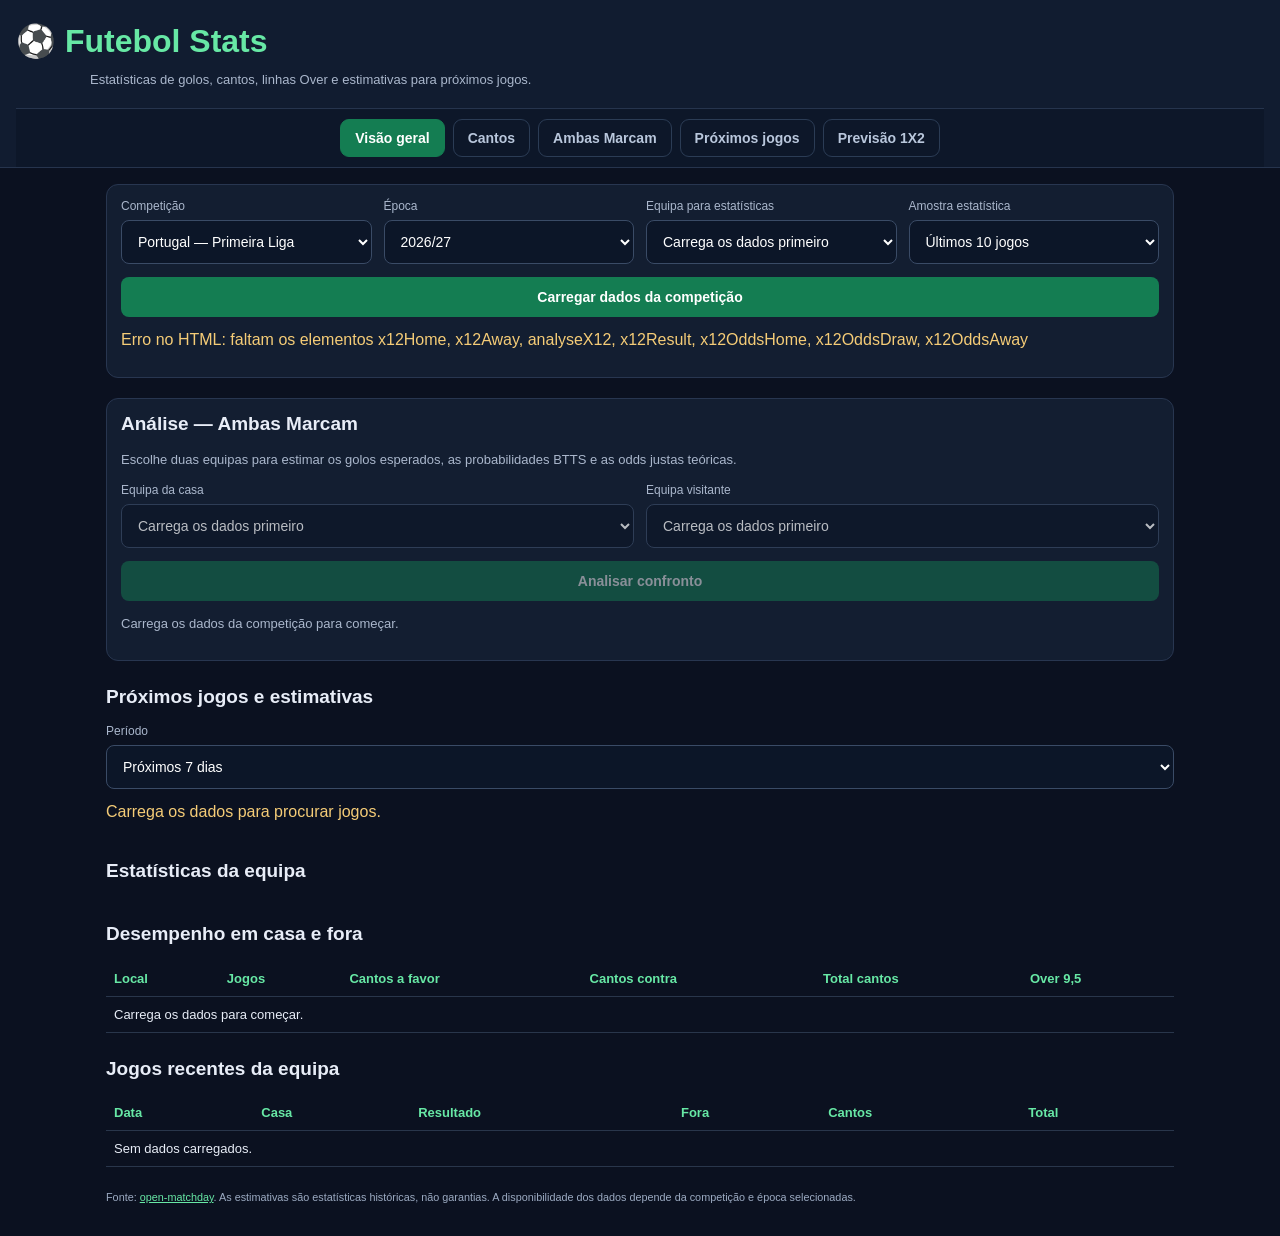
==== index.html @ ecaf5165 "Adicionar Previsão 1X2 à navegação" ====
<!DOCTYPE html>
<html lang="pt">
<head>
<meta charset="UTF-8">
<meta name="viewport" content="width=device-width, initial-scale=1">
<title>Futebol Stats</title>
<link rel="stylesheet" href="styles.css">
</head>
<body class="page-home">
<header>
  <h1>⚽ Futebol Stats</h1>
  <p>Estatísticas de golos, cantos, linhas Over e estimativas para próximos jogos.</p>

<nav class="topnav" aria-label="Navegação principal">
  <a href="index.html" data-page="home">Visão geral</a>
  <a href="cantos.html" data-page="cantos">Cantos</a>
  <a href="btts.html" data-page="btts">Ambas Marcam</a>
  <a href="jogos.html" data-page="jogos">Próximos jogos</a>
  <a href="previsao-1x2.html" data-page="1x2">Previsão 1X2</a>
</nav>
</header>

<main>
<section class="panel" id="filters">
  <div class="controls">
    <div><label for="league">Competição</label>
      <select id="league">
        <option value="POR_1_primeira-liga">Portugal — Primeira Liga</option>
        <option value="ENG_1_premier-league">Inglaterra — Premier League</option>
        <option value="ESP_1_la-liga">Espanha — La Liga</option>
        <option value="ITA_1_serie-a">Itália — Serie A</option>
        <option value="GER_1_bundesliga">Alemanha — Bundesliga</option>
        <option value="FRA_1_ligue-1">França — Ligue 1</option>
        <option value="NED_1_eredivisie">Países Baixos — Eredivisie</option>
        <option value="BRA_1_serie-a">Brasil — Brasileirão</option>
        <option value="UEFA_1_champions-league">Liga dos Campeões</option>
        <option value="BEL_1_pro-league">Bélgica — Pro League</option>
        <option value="TUR_1_super-lig">Turquia — Süper Lig</option>
        <option value="ENG_2_championship">Inglaterra — Championship</option>
        <option value="USA_1_mls">Estados Unidos — MLS</option>
      </select>
    </div>
    <div><label for="season">Época</label>
      
<select id="season">
  <option value="2627" selected>2026/27</option>
  <option value="2526">2025/26</option>
  <option value="2425">2024/25</option>
  <option value="2324">2023/24</option>
</select>

    </div>
    <div><label for="team">Equipa para estatísticas</label>
      <select id="team"><option value="">Carrega os dados primeiro</option></select>
    </div>
    <div><label for="period">Amostra estatística</label>
      <select id="period">
        <option value="5">Últimos 5 jogos</option>
        <option value="10" selected>Últimos 10 jogos</option>
        <option value="all">Todos os jogos</option>
      </select>
    </div>
  </div>
  <p><button id="load">Carregar dados da competição</button></p>
  <div id="status" role="status">Seleciona a competição e carrega os dados.</div>
</section>

<section class="panel" id="btts-section">
  <h2 style="margin-top:0">Análise — Ambas Marcam</h2>
  <p>Escolhe duas equipas para estimar os golos esperados, as probabilidades BTTS e as odds justas teóricas.</p>
  <div class="controls">
    <div>
      <label for="bttsHome">Equipa da casa</label>
      <select id="bttsHome" disabled><option value="">Carrega os dados primeiro</option></select>
    </div>
    <div>
      <label for="bttsAway">Equipa visitante</label>
      <select id="bttsAway" disabled><option value="">Carrega os dados primeiro</option></select>
    </div>
  </div>
  <p><button id="analyseBtts" disabled>Analisar confronto</button></p>
  <div id="bttsResult" aria-live="polite">
    <p>Carrega os dados da competição para começar.</p>
  </div>
</section>

<section id="fixtures-section">
  <h2>Próximos jogos e estimativas</h2>
  <div class="controls">
    <div><label for="fixtureFilter">Período</label>
      <select id="fixtureFilter">
        <option value="7" selected>Próximos 7 dias</option>
        <option value="14">Próximos 14 dias</option>
        <option value="30">Próximos 30 dias</option>
        <option value="all">Todos os jogos disponíveis</option>
      </select>
    </div>
  </div>
  <div id="fixtureStatus" role="status">Carrega os dados para procurar jogos.</div>
  <div id="fixtures" class="matchlist"></div>
</section>

<section id="stats-section">
  <h2 id="teamTitle">Estatísticas da equipa</h2>
  <div class="stats" id="stats"></div>
</section>

<section id="venue-section">
  <h2>Desempenho em casa e fora</h2>
  <div class="tablewrap"><table>
    <thead><tr><th>Local</th><th>Jogos</th><th>Cantos a favor</th><th>Cantos contra</th><th>Total cantos</th><th>Over 9,5</th></tr></thead>
    <tbody id="venueStats"><tr><td colspan="6">Carrega os dados para começar.</td></tr></tbody>
  </table></div>
</section>

<section id="recent-section">
  <h2>Jogos recentes da equipa</h2>
  <div class="tablewrap"><table>
    <thead><tr><th>Data</th><th>Casa</th><th>Resultado</th><th>Fora</th><th>Cantos</th><th>Total</th></tr></thead>
    <tbody id="recent"><tr><td colspan="6">Sem dados carregados.</td></tr></tbody>
  </table></div>
</section>

<p><small>Fonte: <a href="https://github.com/oladeeayo/open-matchday" target="_blank" rel="noopener">open-matchday</a>. As estimativas são estatísticas históricas, não garantias. A disponibilidade dos dados depende da competição e época selecionadas.</small></p>
</main>

<script src="app.js" defer></script>
</body>
</html>
---- styles.css ----
:root{color-scheme:dark}
*{box-sizing:border-box}
body{margin:0;background:#0b1120;color:#e8edf7;font-family:Arial,sans-serif}
header{padding:22px 16px;background:#111c30;border-bottom:1px solid #26344d}
h1{margin:0;color:#67e8a5}
h2{font-size:19px;margin-top:25px}
h3{font-size:16px;color:#67e8a5}
p,.muted{color:#aab7cc;font-size:13px;line-height:1.5}
main{max-width:1100px;margin:auto;padding:16px}
.panel,.stat,.matchcard{background:#131e31;border:1px solid #283650;border-radius:12px;padding:14px}
.controls,.stats{display:grid;grid-template-columns:repeat(auto-fit,minmax(145px,1fr));gap:12px}
label{display:block;font-size:12px;color:#aab7cc;margin-bottom:7px}
select,button{width:100%;padding:12px;border-radius:8px;border:1px solid #3a4b66;background:#0c1628;color:white;font-size:14px}
button{background:#147d52;border:0;font-weight:bold;cursor:pointer}
button:disabled{opacity:.5;cursor:not-allowed}
.stat strong{display:block;font-size:23px;margin-top:8px;color:#67e8a5;overflow-wrap:anywhere}
.stat span{font-size:12px;color:#aab7cc}
.tablewrap{overflow-x:auto}
table{width:100%;border-collapse:collapse;font-size:13px}
th,td{text-align:left;padding:10px 8px;border-bottom:1px solid #29364b;white-space:nowrap}
th{color:#67e8a5}
#status,#fixtureStatus{margin:14px 0;color:#f5cc77}
section{margin-bottom:20px}
.matchlist{display:grid;grid-template-columns:repeat(auto-fit,minmax(270px,1fr));gap:12px}
.matchcard h3{margin-top:0}
.teams{font-size:16px;font-weight:bold;line-height:1.7;margin:12px 0}
.predgrid{display:grid;grid-template-columns:repeat(2,minmax(0,1fr));gap:8px}
.pred{background:#0c1628;border-radius:8px;padding:10px;min-width:0}
.pred span{display:block;font-size:12px;color:#aab7cc}
.pred strong{display:block;font-size:18px;margin-top:5px;color:#67e8a5;overflow-wrap:anywhere}
.pill{display:inline-block;padding:4px 8px;border-radius:20px;background:#24354b;font-size:11px}
small{color:#9cabc2}
a{color:#67e8a5}


/* Navegação e páginas */
header{padding:22px 16px 0}
header>p{max-width:1100px;margin:10px auto 18px}
.topnav{display:flex;gap:8px;flex-wrap:wrap;justify-content:center;background:#0d1729;border-top:1px solid #26344d;padding:10px 12px}
.topnav a{display:inline-block;text-decoration:none;color:#b9c7dc;padding:10px 14px;border:1px solid #2b3c55;border-radius:9px;font-size:14px;font-weight:700}
.topnav a:hover,.topnav a.active{background:#147d52;color:#fff;border-color:#147d52}
.page-home .topnav a[data-page="home"],.page-cantos .topnav a[data-page="cantos"],.page-btts .topnav a[data-page="btts"],.page-jogos .topnav a[data-page="jogos"]{background:#147d52;color:#fff;border-color:#147d52}
@media(max-width:560px){header{padding-top:18px}.topnav{justify-content:stretch}.topnav a{flex:1;text-align:center;padding:10px 7px;font-size:12px}main{padding:12px}.panel,.stat,.matchcard{padding:12px}}
.page-cantos #btts-section,.page-cantos #fixtures-section{display:none}
.page-btts #fixtures-section,.page-btts #stats-section,.page-btts #venue-section,.page-btts #recent-section{display:none}
.page-jogos #stats-section,.page-jogos #venue-section,.page-jogos #recent-section{display:none}

/* Página independente de previsão 1X2 */
.page-1x2 .topnav a[data-page="1x2"]{background:#147d52;color:#fff;border-color:#147d52}
.page-1x2 #btts-section,.page-1x2 #fixtures-section,.page-1x2 #stats-section,.page-1x2 #venue-section,.page-1x2 #recent-section{display:none}
.page-1x2 #x12-section{display:block}
input{width:100%;padding:12px;border-radius:8px;border:1px solid #3a4b66;background:#0c1628;color:white;font-size:14px}
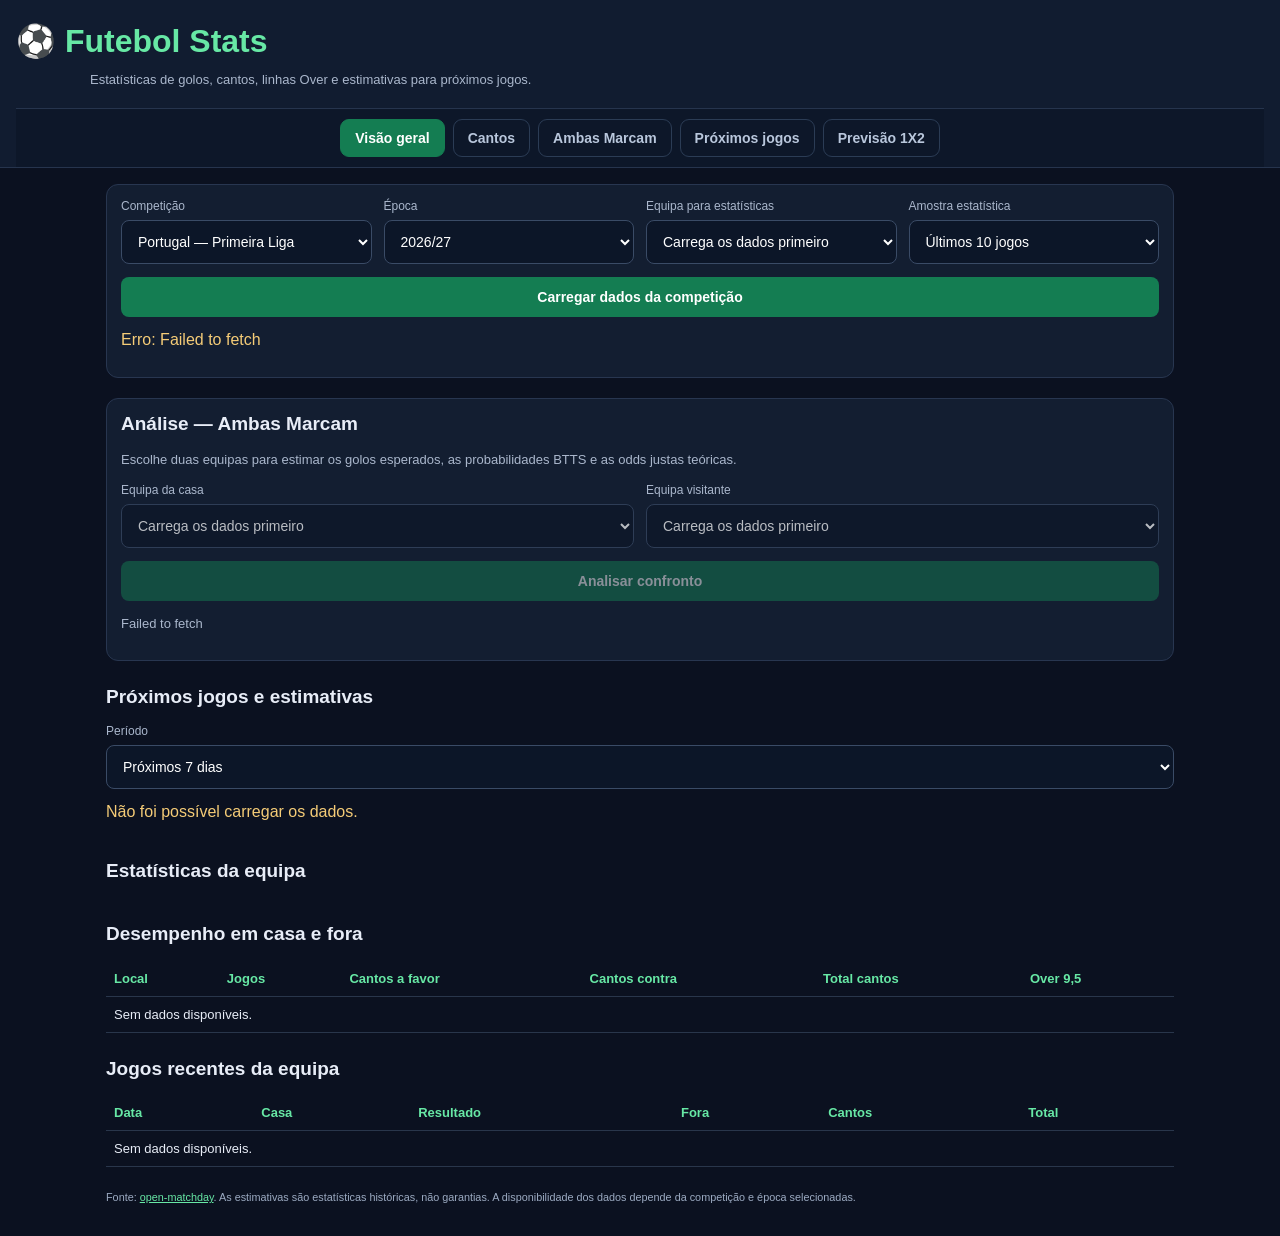
==== commit 746520f4: "Forçar atualização do JavaScript nas páginas" ====
--- a/index.html
+++ b/index.html
@@ -125,6 +125,6 @@
 <p><small>Fonte: <a href="https://github.com/oladeeayo/open-matchday" target="_blank" rel="noopener">open-matchday</a>. As estimativas são estatísticas históricas, não garantias. A disponibilidade dos dados depende da competição e época selecionadas.</small></p>
 </main>
 
-<script src="app.js" defer></script>
+<script src="app.js?v=20261025fix1" defer></script>
 </body>
 </html>
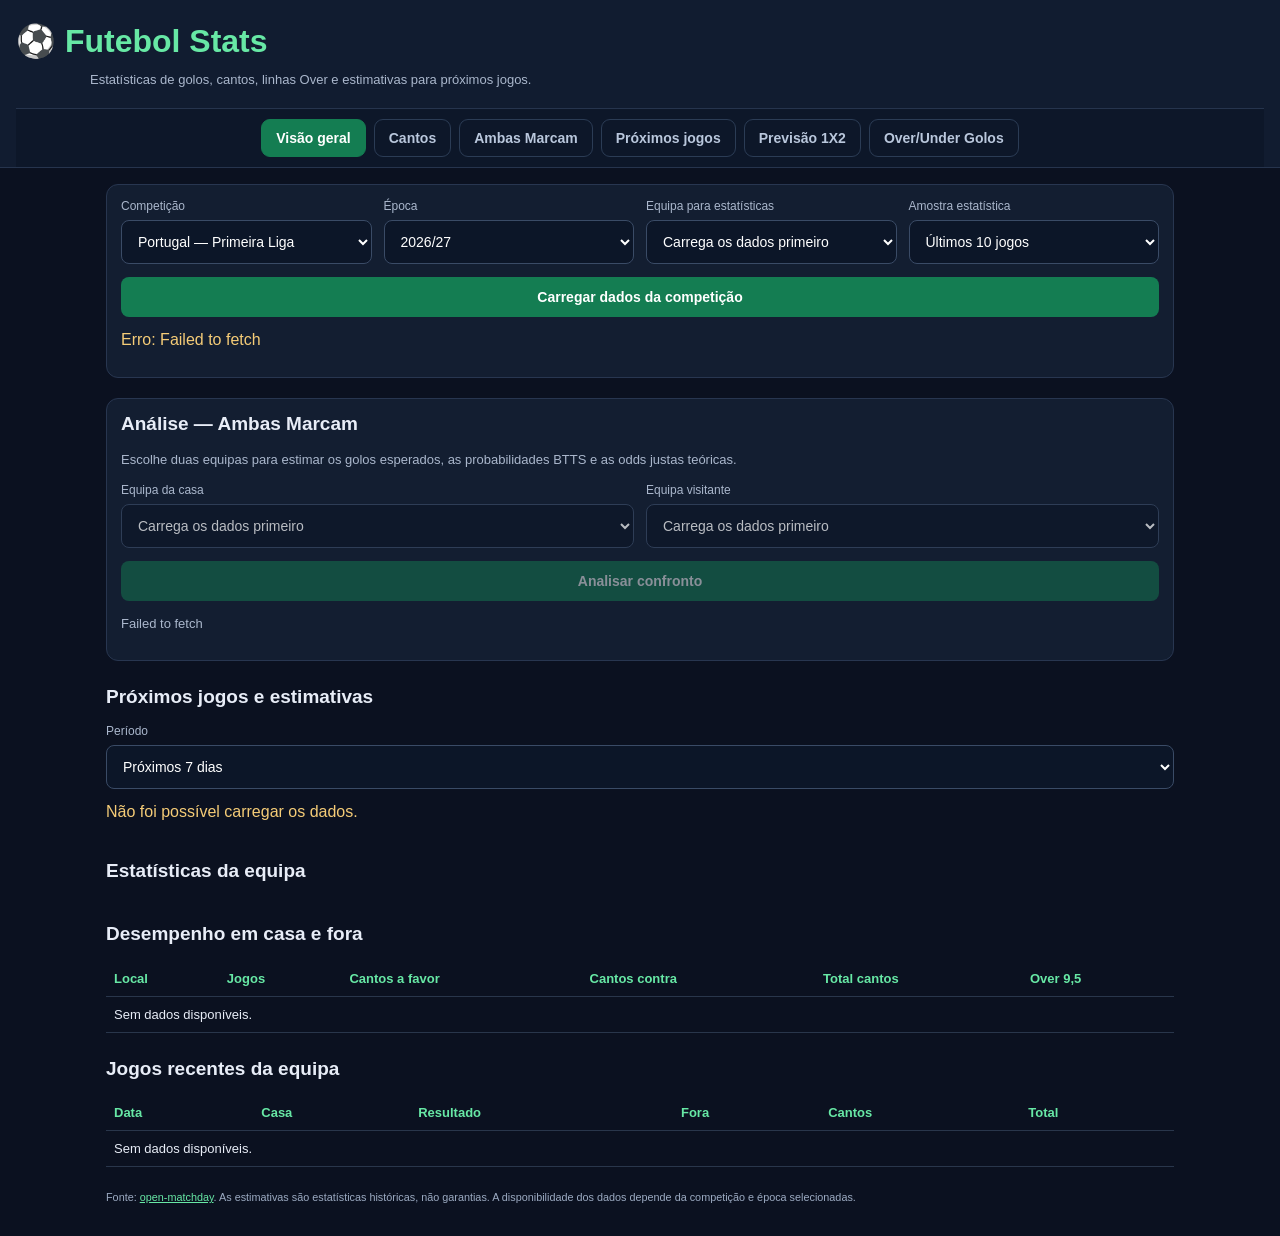
==== commit a1904ee5: "Add Over/Under goals navigation" ====
--- a/index.html
+++ b/index.html
@@ -18,6 +18,7 @@
   <a href="btts.html" data-page="btts">Ambas Marcam</a>
   <a href="jogos.html" data-page="jogos">Próximos jogos</a>
   <a href="previsao-1x2.html" data-page="1x2">Previsão 1X2</a>
+  <a href="golos.html" data-page="golos">Over/Under Golos</a>
 </nav>
 </header>
 
--- a/styles.css
+++ b/styles.css
@@ -51,3 +51,7 @@
 .page-1x2 #btts-section,.page-1x2 #fixtures-section,.page-1x2 #stats-section,.page-1x2 #venue-section,.page-1x2 #recent-section{display:none}
 .page-1x2 #x12-section{display:block}
 input{width:100%;padding:12px;border-radius:8px;border:1px solid #3a4b66;background:#0c1628;color:white;font-size:14px}
+
+.page-golos .topnav a[data-page="golos"]{background:#147d52;color:#fff;border-color:#147d52}
+.page-golos #fixtures-section,.page-golos #stats-section,.page-golos #venue-section,.page-golos #recent-section{display:none}
+.page-golos #btts-section{display:none}
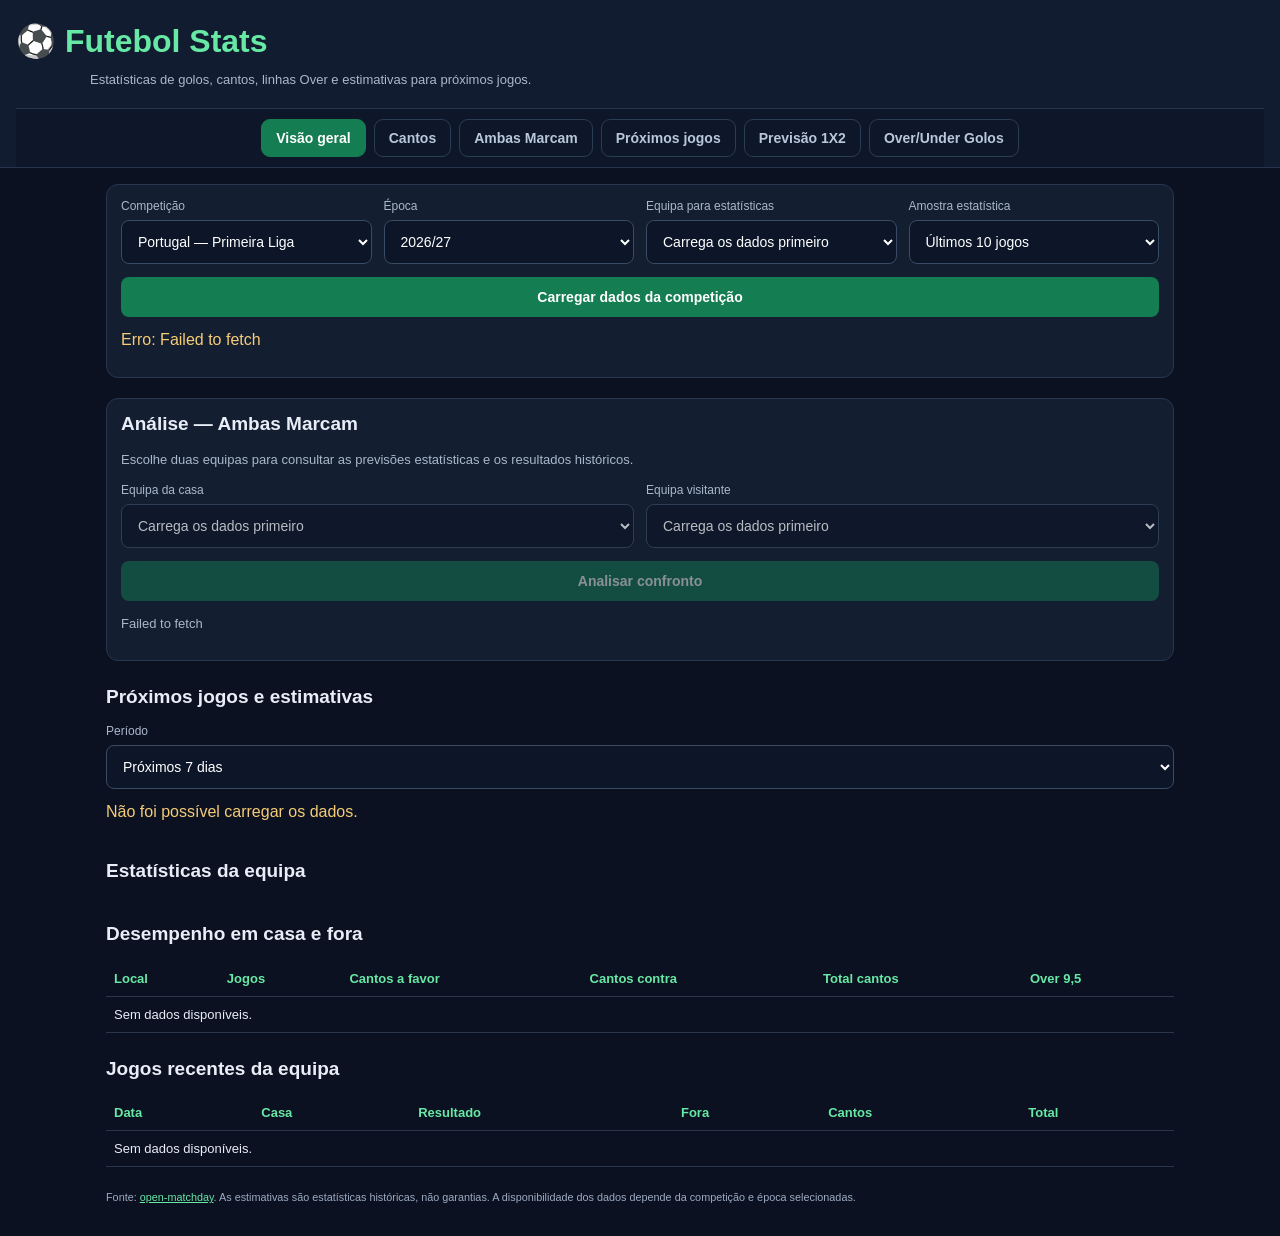
==== commit a265452e: "Remove odds wording and input fields" ====
--- a/index.html
+++ b/index.html
@@ -69,7 +69,7 @@
 
 <section class="panel" id="btts-section">
   <h2 style="margin-top:0">Análise — Ambas Marcam</h2>
-  <p>Escolhe duas equipas para estimar os golos esperados, as probabilidades BTTS e as odds justas teóricas.</p>
+  <p>Escolhe duas equipas para consultar as previsões estatísticas e os resultados históricos.</p>
   <div class="controls">
     <div>
       <label for="bttsHome">Equipa da casa</label>
@@ -126,6 +126,6 @@
 <p><small>Fonte: <a href="https://github.com/oladeeayo/open-matchday" target="_blank" rel="noopener">open-matchday</a>. As estimativas são estatísticas históricas, não garantias. A disponibilidade dos dados depende da competição e época selecionadas.</small></p>
 </main>
 
-<script src="app.js?v=20261025fix1" defer></script>
+<script src="app.js?v=20261025fixes2" defer></script>
 </body>
 </html>
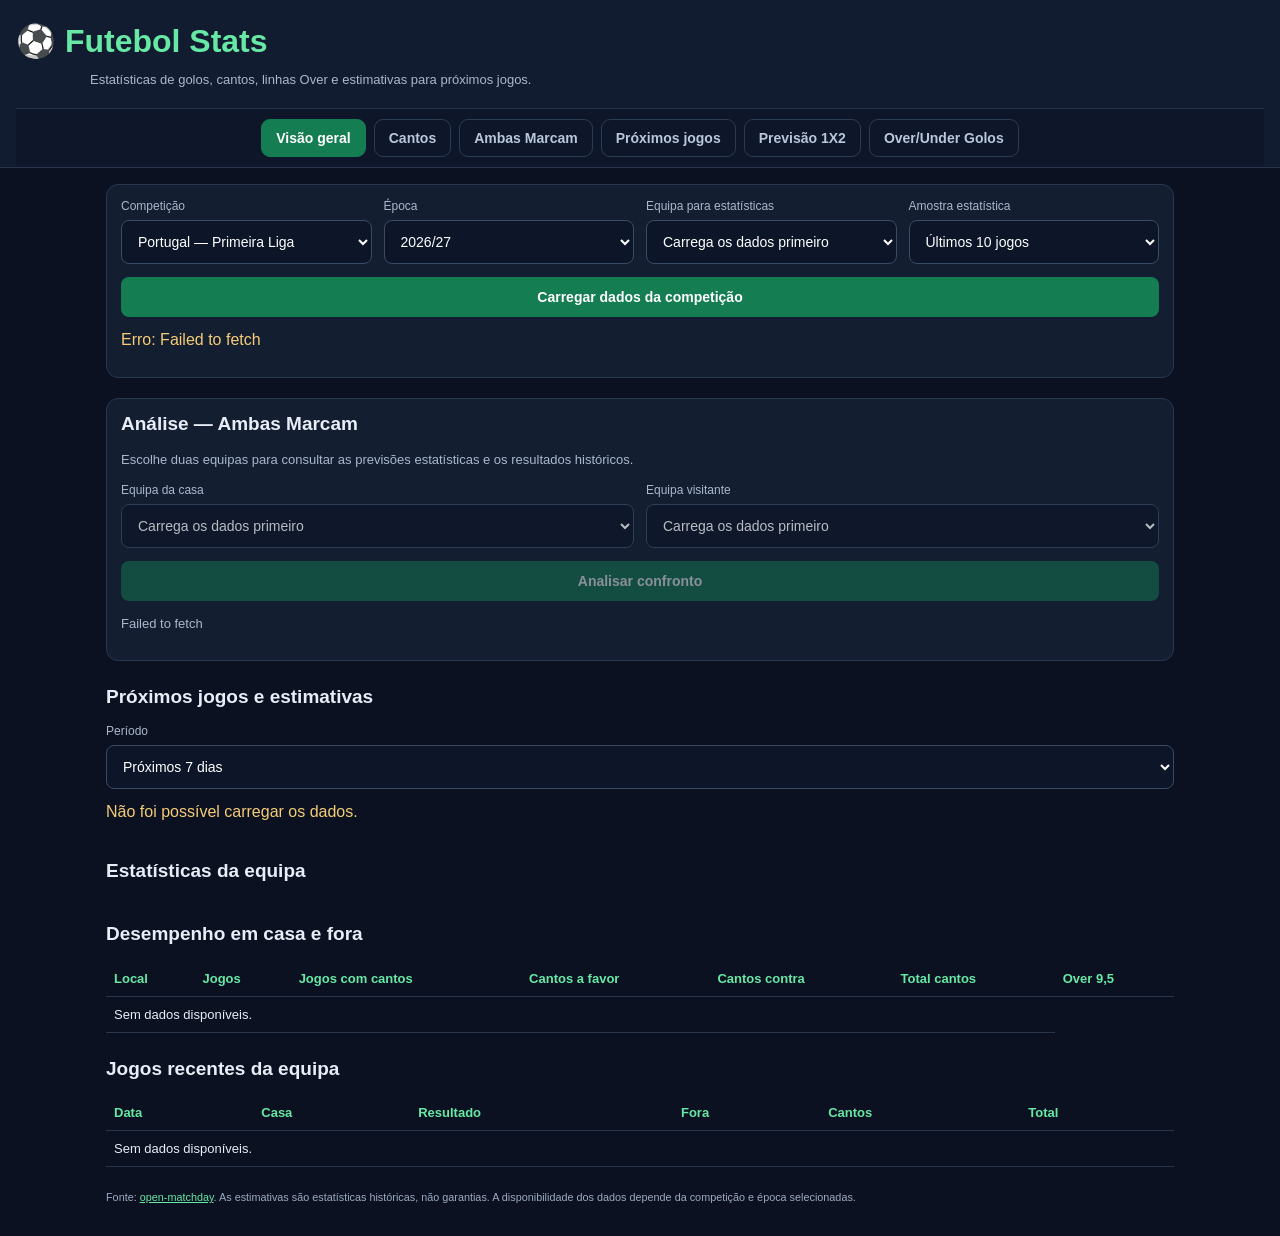
==== commit 6c26ace2: "Indicar amostra de cantos na tabela casa/fora" ====
--- a/index.html
+++ b/index.html
@@ -110,8 +110,8 @@
 <section id="venue-section">
   <h2>Desempenho em casa e fora</h2>
   <div class="tablewrap"><table>
-    <thead><tr><th>Local</th><th>Jogos</th><th>Cantos a favor</th><th>Cantos contra</th><th>Total cantos</th><th>Over 9,5</th></tr></thead>
-    <tbody id="venueStats"><tr><td colspan="6">Carrega os dados para começar.</td></tr></tbody>
+    <thead><tr><th>Local</th><th>Jogos</th><th>Jogos com cantos</th><th>Cantos a favor</th><th>Cantos contra</th><th>Total cantos</th><th>Over 9,5</th></tr></thead>
+    <tbody id="venueStats"><tr><td colspan="7">Carrega os dados para começar.</td></tr></tbody>
   </table></div>
 </section>
 
@@ -126,6 +126,6 @@
 <p><small>Fonte: <a href="https://github.com/oladeeayo/open-matchday" target="_blank" rel="noopener">open-matchday</a>. As estimativas são estatísticas históricas, não garantias. A disponibilidade dos dados depende da competição e época selecionadas.</small></p>
 </main>
 
-<script src="app.js?v=20261025fixes2" defer></script>
+<script src="app.js?v=20261025restore1" defer></script>
 </body>
 </html>
